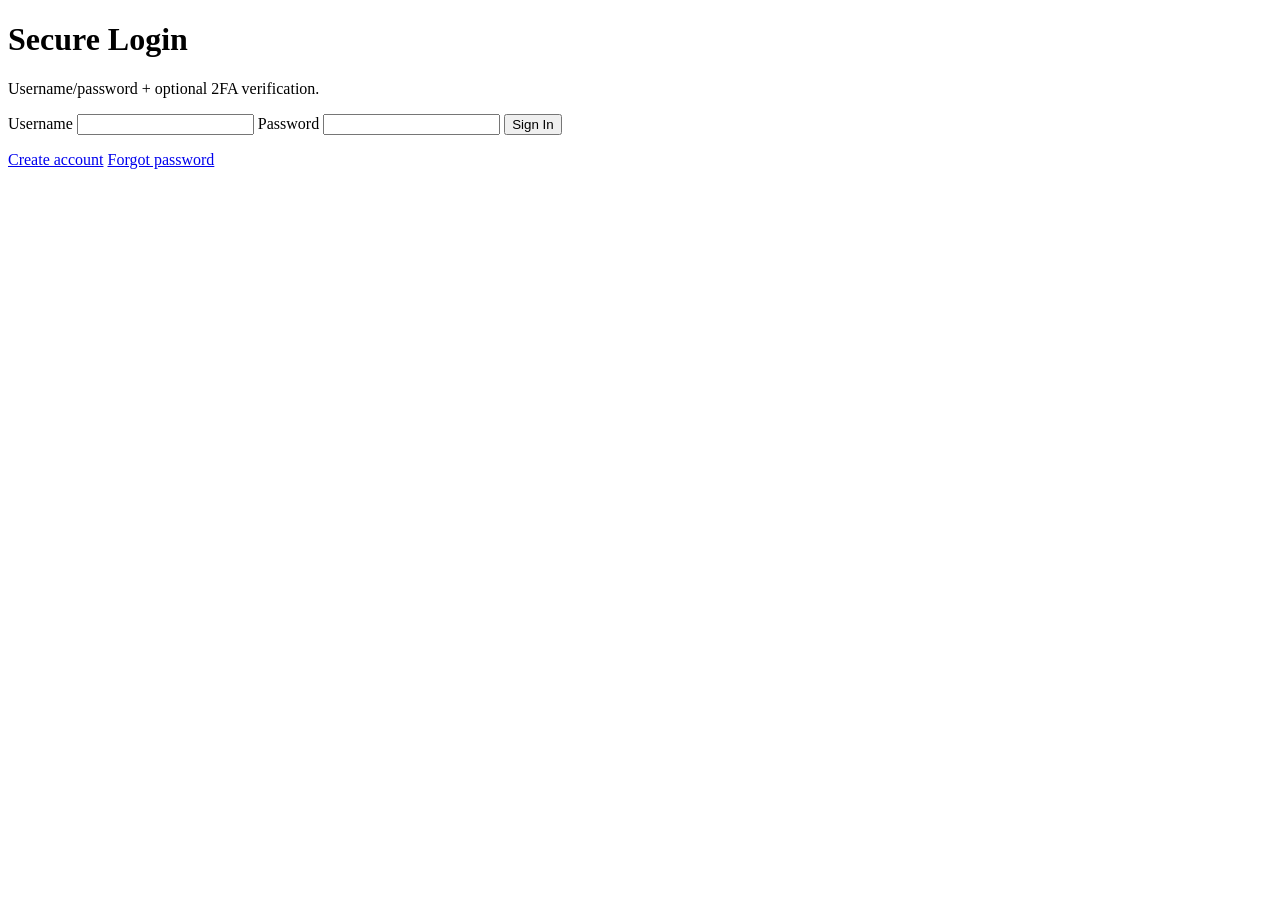
==== frontend/index.html @ 74cd3949 "feat: add initial commit" ====
<!DOCTYPE html>
<html lang="en">

<head>
  <meta charset="UTF-8" />
  <meta name="viewport" content="width=device-width, initial-scale=1.0" />
  <title>Secure Login</title>
  <link rel="stylesheet" href="/css/styles.css" />
</head>

<body>
  <main class="container">
    <h1>Secure Login</h1>
    <p class="hint">Username/password + optional 2FA verification.</p>
    <form id="loginForm">
      <label for="username">Username</label>
      <input id="username" name="username" required autocomplete="username" />

      <label for="password">Password</label>
      <input id="password" type="password" name="password" required autocomplete="current-password" />

      <div id="twoFactorBlock" style="display: none">
        <label for="code">2FA Code / Backup Code</label>
        <input id="code" name="code" />
      </div>

      <button type="submit">Sign In</button>
    </form>
    <p id="status" class="status"></p>
    <div class="links">
      <a href="/register.html">Create account</a>
      <a href="/forgot-password.html">Forgot password</a>
    </div>
  </main>
  <script src="/js/security.js"></script>
  <script src="/js/login.js"></script>
</body>

</html>
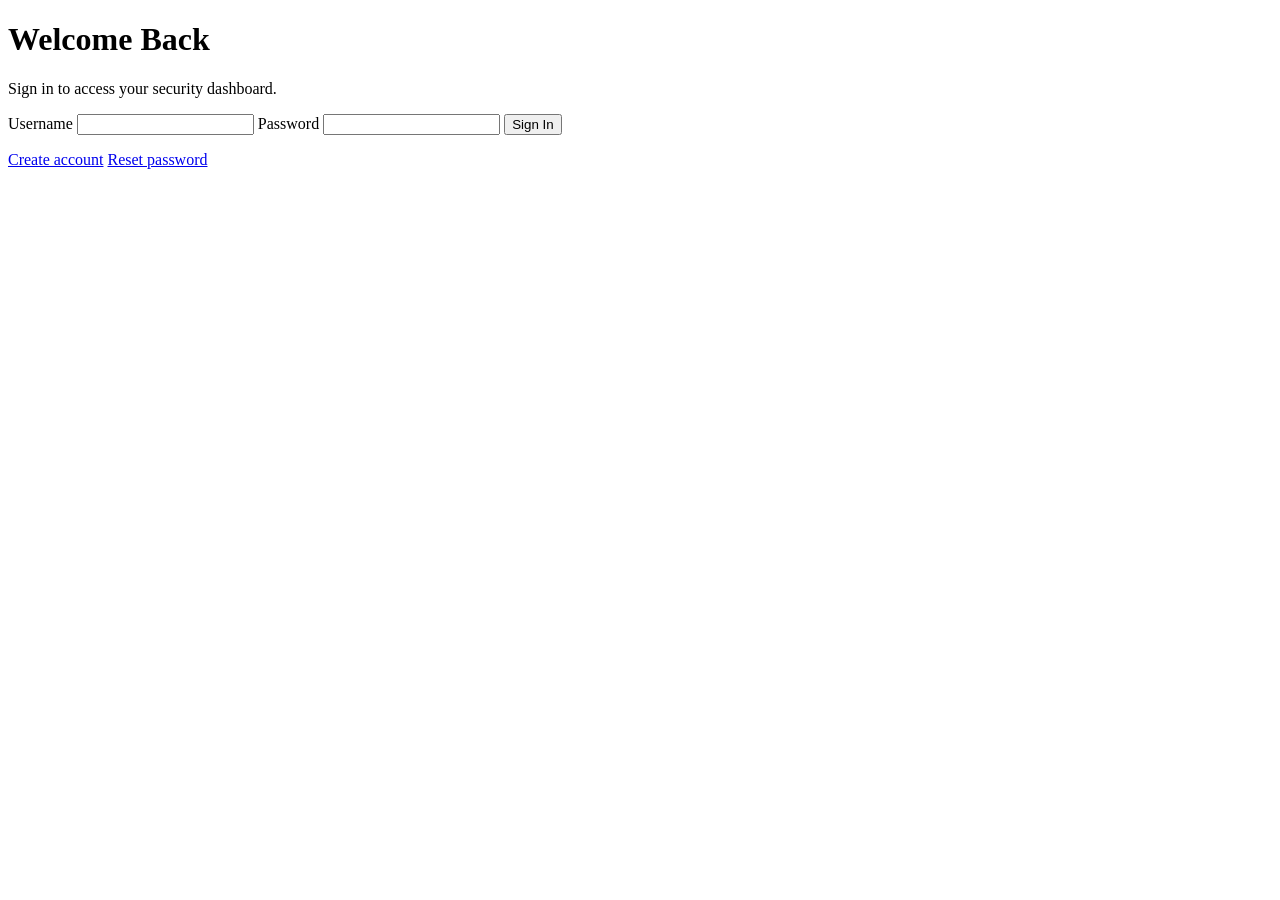
==== commit 196fce15: "feat: implement security dashboard and enhance user experience - Added a new dashboard.html file for" ====
--- a/frontend/index.html
+++ b/frontend/index.html
@@ -10,8 +10,8 @@
 
 <body>
   <main class="container">
-    <h1>Secure Login</h1>
-    <p class="hint">Username/password + optional 2FA verification.</p>
+    <h1>Welcome Back</h1>
+    <p class="hint">Sign in to access your security dashboard.</p>
     <form id="loginForm">
       <label for="username">Username</label>
       <input id="username" name="username" required autocomplete="username" />
@@ -29,7 +29,7 @@
     <p id="status" class="status"></p>
     <div class="links">
       <a href="/register.html">Create account</a>
-      <a href="/forgot-password.html">Forgot password</a>
+      <a href="/forgot-password.html">Reset password</a>
     </div>
   </main>
   <script src="/js/security.js"></script>
